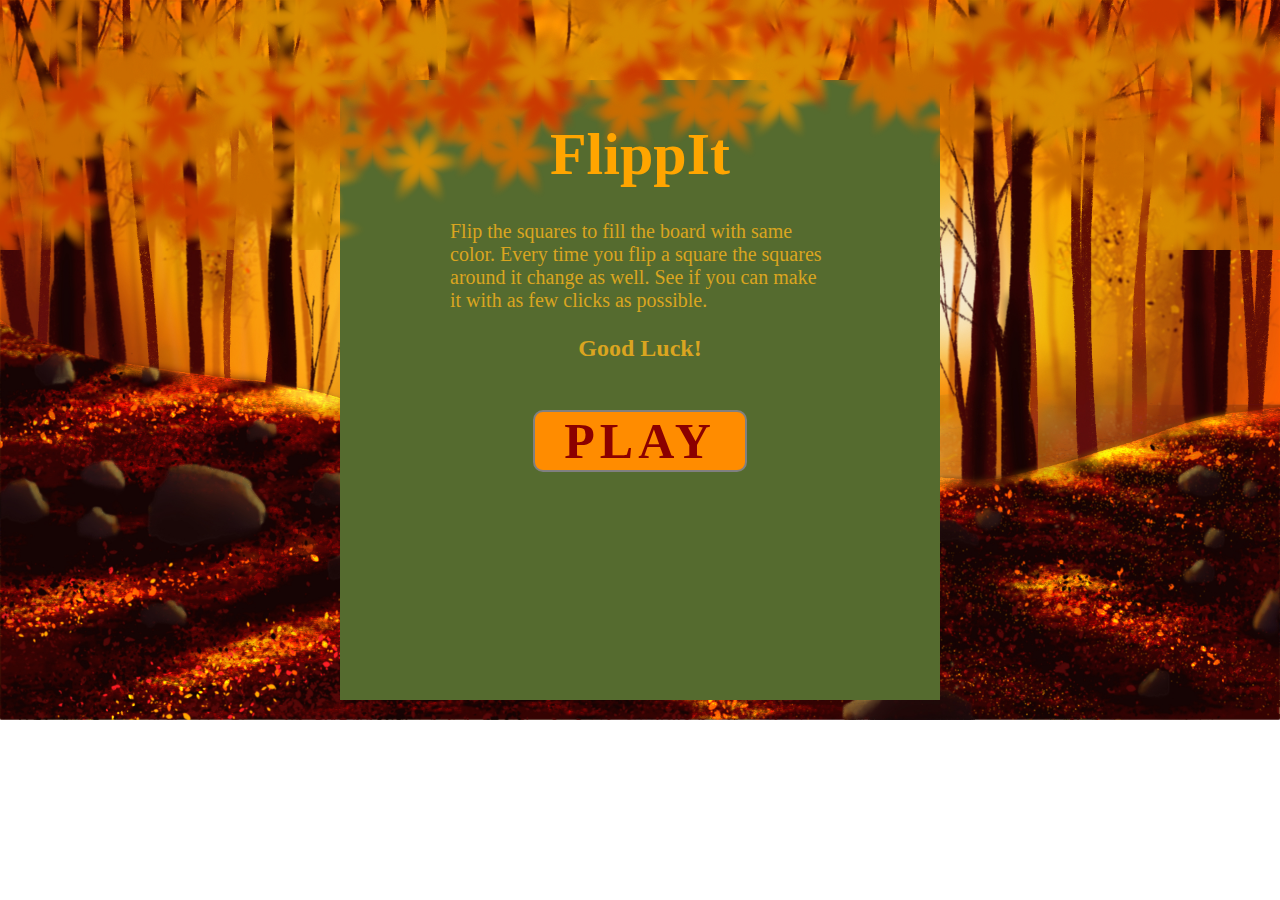
==== flip_it.html @ 2cf09092 "Finished functionality for testing live" ====
<!DOCTYPE html>
<html>
    <head>
        <title>FlipIt</title>
        <link href="./Resources/CSS/FlipIt.css" type="text/css" rel="stylesheet">
        <script src="./Resources/Javascript/FlippIt.js" defer></script>
    </head>
    <body>
       <div id="graph_board">
            <div id="game_head">
                <div id="record">Personal Record: <br><span id="recordValue">No record yet</span></div>
                <h1>FlippIt</h1>
                <div id="counter">
                        <div id="clicks">0</div>
                        <div id="counter-text">Clicks</div>
                </div>
            </div>
        </div>
        <div id="board">
            
            <div id="play_area">
                <div id="instructions"><p>Flip the squares to fill the board 
                    with same color. Every time you flip a square the squares around it 
                    change as well. See if you can make it with as few clicks as possible.<br><br><span>Good Luck!</span></p></div>
                <div id="startButton" class="button">Play</div>
                <div id="cover_left"></div>
                <div id="cover_right"></div>
                <div class="square1" id="1:1"></div>
                <div class="square1" id="1:2"></div>
                <div class="square1" id="1:3"></div>
                <div class="square1" id="1:4"></div>
                <div class="square1" id="1:5"></div>
                <div class="square1" id="1:6"></div>
                <div class="square1" id="2:1"></div>
                <div class="square1" id="2:2"></div>
                <div class="square1" id="2:3"></div>
                <div class="square1" id="2:4"></div>
                <div class="square1" id="2:5"></div>
                <div class="square1" id="2:6"></div>
                <div class="square1" id="3:1"></div>
                <div class="square1" id="3:2"></div>
                <div class="square1" id="3:3"></div>
                <div class="square1" id="3:4"></div>
                <div class="square1" id="3:5"></div>
                <div class="square1" id="3:6"></div>
                <div class="square1" id="4:1"></div>
                <div class="square1" id="4:2"></div>
                <div class="square1" id="4:3"></div>
                <div class="square1" id="4:4"></div>
                <div class="square1" id="4:5"></div>
                <div class="square1" id="4:6"></div>
                <div class="square1" id="5:1"></div>
                <div class="square1" id="5:2"></div>
                <div class="square1" id="5:3"></div>
                <div class="square1" id="5:4"></div>
                <div class="square1" id="5:5"></div>
                <div class="square1" id="5:6"></div>
                <div class="square1" id="6:1"></div>
                <div class="square1" id="6:2"></div>
                <div class="square1" id="6:3"></div>
                <div class="square1" id="6:4"></div>
                <div class="square1" id="6:5"></div>
                <div class="square1" id="6:6"></div>
            </div>
            <div id="menu">
                <div id="newGameButton" class="button">New Game</div>
                <div id="resetButton" class="button">Reset Board</div>
            </div>
        </div>
    </body>
</html>
---- Resources/CSS/FlipIt.css ----
*{
    margin: 0;
    padding: 0;
    color: goldenrod;
}

body{
    background-image: url("../Pictures/autumn.jpg");
    background-size: cover;
    background-repeat: no-repeat;
}

h1{
    text-align: center;
    color: orange;
    height: 80px;
    width: 50%;
    font-size: 60px;
}

h2{
    font-size: 50px;
    margin: 50px 10px;
}

p{
    font-size: 20px;
    margin: 10px;
}

#graph_board{
    position: absolute;
    height: 250px;
    width: 100%;
    background-image: url("../Pictures/graph_board.png");
    background-repeat: no-repeat;
    background-position: center;
    top: 0;
    z-index: 20;
    transition: 1.5s;
}

#game_head{
    width: 600px;
    margin: 120px auto;
    display: flex;
}

#record{
    text-align:center;
    padding-top: 10px;
    background-color: rgba(0,0,0,0.7);
    color: red;
    font-size: 20px;
    height: 60px;
    width: 25%;
    border-radius: 0 0 15px 15px;
    visibility: hidden;
}

#recordValue{
    color: red;
}

#counter{
    height: 50px;
    width: 25%;
    border-radius: 0 0 10px 10px;
    color: red;
    transition: 0.5s;
    visibility: hidden;
}
#counter-text{
    width: 50%;
    height: 25px;
    text-align: center;
    font-size: 15px;
    font-weight: Bold;
    color: red;
    background-color: rgba(0,0,0,0.7);
    margin: 0 auto;
    transition: 0.5s;
    border-radius: 0 0 15px 15px;
    visibility: hidden;
}

#clicks{
    color: red;
    font-size: 20px;
    font-weight: bold;
    text-align: center;
    width: 50%;
    padding-top: 5px;
    background-color: black;
    transition: 0.5s;
    margin: 0 auto;
    visibility: hidden;
}

#board{
    position: relative;
    background-color: rgba(0, 0, 0, 0.8);
    height:620px;
    width: 600px;
    margin: 80px auto 0px;
}

#play_area{
    display: flex;
    flex-wrap: wrap;
    justify-content: center;
    width: 480px;
    height: 480px;
    margin: auto;
    padding-top: 20px;

}

#cover_left{
    position:absolute;
    bottom: 0;
    left: 0;
    background-color:darkolivegreen;
    width: 300px;
    height: 620px;
    transition: 1s;
    z-index: 10;
}

#cover_right{
    position:absolute;
    bottom: 0;
    right: 0;
    background-color:darkolivegreen;
    width: 300px;
    height: 620px;
    transition: 1s;
    z-index: 10;
}

.square1{
    height: 80px;
    width: 80px;
    background-size:cover;
    background-image: url("../Pictures/blue_square_1.png");
}

.square2{
    height: 80px;
    width: 80px;
    background-size:cover;
    background-image: url("../Pictures/blue_square_4.png");
}

.square3{
    height: 80px;
    width: 80px;
    background-size:cover;
    background-image: url("../Pictures/blue_square_2.png");
}

.square4{
    height: 80px;
    width: 80px;
    background-size:cover;
    background-image: url("../Pictures/blue_square_5.png");
}

#menu{
    margin: 30px auto;
    text-align:center;
}

.button{
    display:inline;
    font-size: 30px;
    text-transform:uppercase;
    letter-spacing: 0.1em;
    color: darkred;
    font-weight: bold;
    text-align: center;
    background-color:darkorange;
    border: 2px solid grey;
    margin: 30px 20px;
    transition: 0.5s;
    border-radius: 10px;
}

.button:hover{
    cursor: pointer;
    color: darkred;
    text-shadow: 2px 2px 6px black;
    border: 2px solid darkred;
}

.button:active{
    color: black;
    background-color:olive;
    border: 2px solid lightgreen;
    transition: 0s;
}

#startButton{
    position:absolute;
    width: 210px;
    top: 300px;
    z-index: 15;
    font-size: 50px;
}

#instructions{
    position:absolute;
    width: 400px;
    top: 130px;
    z-index: 15;
}

#instructions p{
    font-size: 20px;
}

#instructions span{
    display: block;
    text-align: center;
    font-size: 24px;
    font-weight: bold;
}

#win_screen{
    height: 500px;
    width: 500px;
    text-align: center;
}
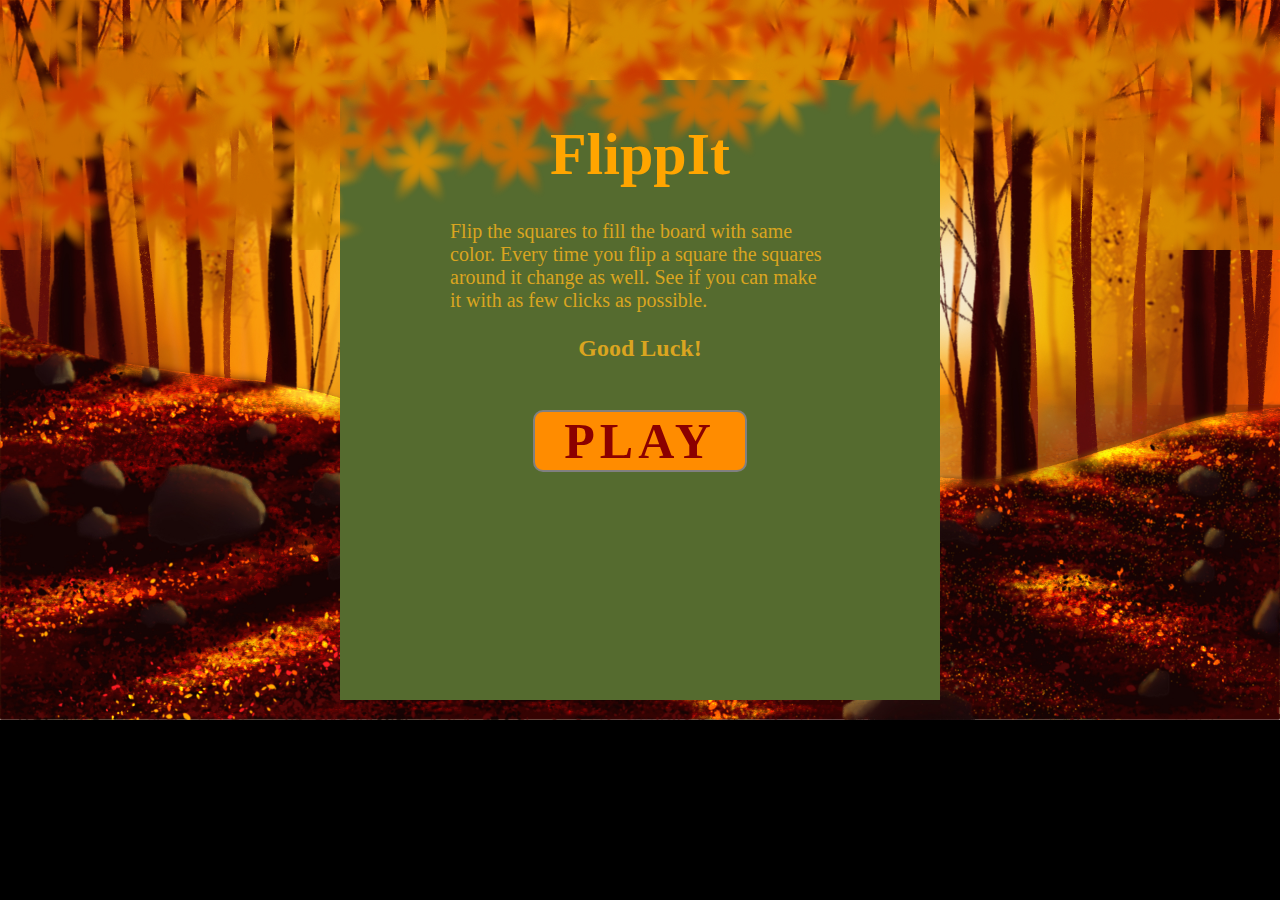
==== commit a6e5571a: "test4" ====
--- a/flip_it.html
+++ b/flip_it.html
@@ -8,7 +8,7 @@
     <body>
        <div id="graph_board">
             <div id="game_head">
-                <div id="record">Personal Record: <br><span id="recordValue">No record yet</span></div>
+                <div id="record">Record <br><span id="recordValue"></span></div>
                 <h1>FlippIt</h1>
                 <div id="counter">
                         <div id="clicks">0</div>
--- a/Resources/CSS/FlipIt.css
+++ b/Resources/CSS/FlipIt.css
@@ -8,13 +8,12 @@
     background-image: url("../Pictures/autumn.jpg");
     background-size: cover;
     background-repeat: no-repeat;
+    background-color: black; 
 }
 
 h1{
-    text-align: center;
+    display: inline;
     color: orange;
-    height: 80px;
-    width: 50%;
     font-size: 60px;
 }
 
@@ -41,21 +40,24 @@
 }
 
 #game_head{
+    text-align: center;
     width: 600px;
     margin: 120px auto;
-    display: flex;
 }
 
 #record{
     text-align:center;
+    display: inline;
+    float: left;
     padding-top: 10px;
-    background-color: rgba(0,0,0,0.7);
-    color: red;
-    font-size: 20px;
-    height: 60px;
-    width: 25%;
+    background-color: rgba(0,0,0,0.8);
+    color: red;
+    font-size: 20px;
+    height: 50px;
+    width: 80px;
     border-radius: 0 0 15px 15px;
-    visibility: hidden;
+    opacity: 0;
+    transition: 0.5s;
 }
 
 #recordValue{
@@ -63,25 +65,25 @@
 }
 
 #counter{
+    display: inline;
+    float: right;
     height: 50px;
-    width: 25%;
+    width: 80px;
     border-radius: 0 0 10px 10px;
-    color: red;
-    transition: 0.5s;
-    visibility: hidden;
+    background-color: rgba(0,0,0,0.8);
+    color: red;
+    transition: 0.5s;
+    opacity: 0;
 }
 #counter-text{
-    width: 50%;
     height: 25px;
     text-align: center;
     font-size: 15px;
     font-weight: Bold;
     color: red;
-    background-color: rgba(0,0,0,0.7);
     margin: 0 auto;
     transition: 0.5s;
     border-radius: 0 0 15px 15px;
-    visibility: hidden;
 }
 
 #clicks{
@@ -89,12 +91,9 @@
     font-size: 20px;
     font-weight: bold;
     text-align: center;
-    width: 50%;
     padding-top: 5px;
-    background-color: black;
     transition: 0.5s;
     margin: 0 auto;
-    visibility: hidden;
 }
 
 #board{
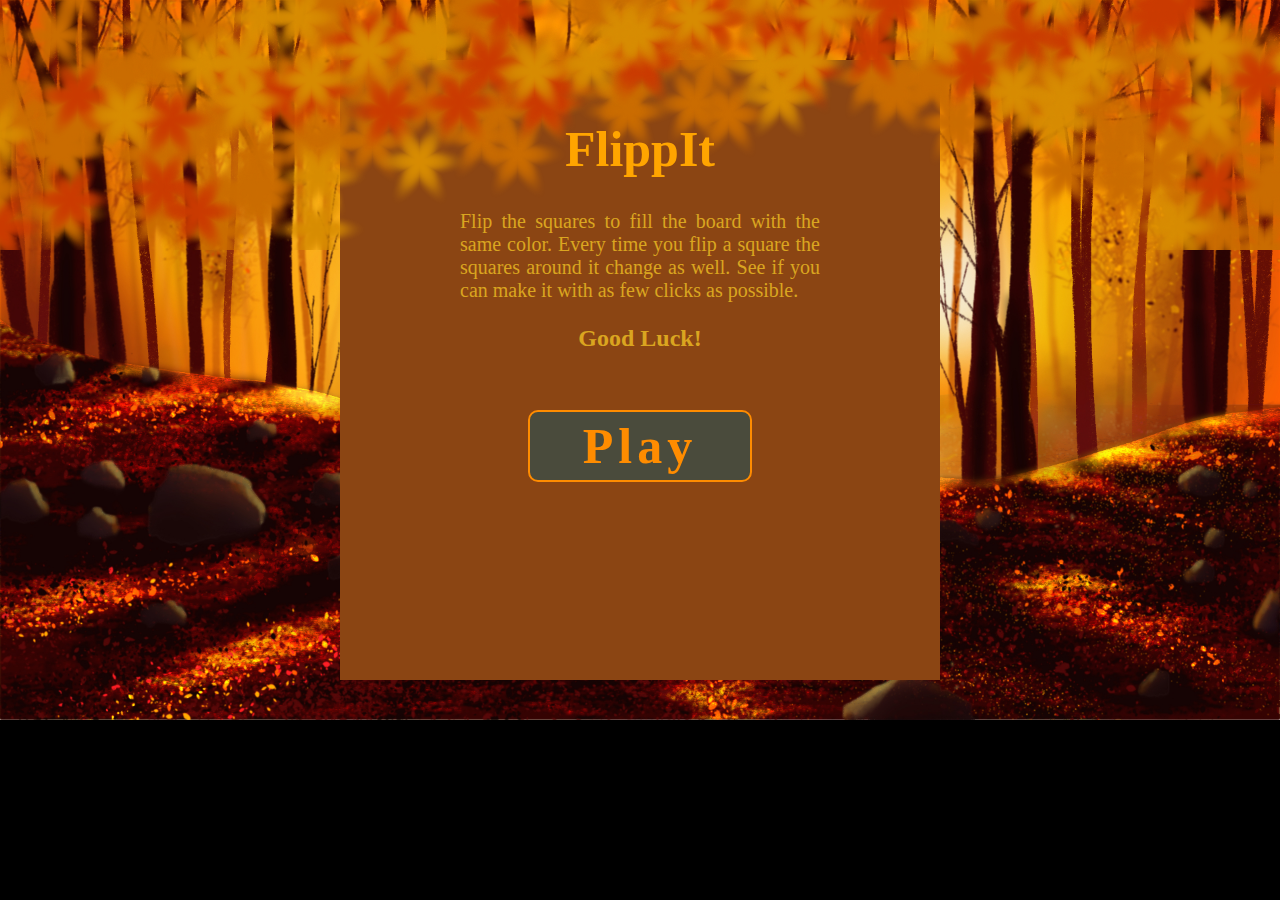
==== commit 01f5d9c1: "instructions  button + graphic change" ====
--- a/flip_it.html
+++ b/flip_it.html
@@ -4,11 +4,12 @@
         <title>FlipIt</title>
         <link href="./Resources/CSS/FlipIt.css" type="text/css" rel="stylesheet">
         <script src="./Resources/Javascript/FlippIt.js" defer></script>
+        <meta name="viewport" content="width=device-width, initial-scale=1">
     </head>
     <body>
        <div id="graph_board">
             <div id="game_head">
-                <div id="record">Record <br><span id="recordValue"></span></div>
+                <div id="record">Record <br><span id="record_value"></span></div>
                 <h1>FlippIt</h1>
                 <div id="counter">
                         <div id="clicks">0</div>
@@ -17,12 +18,11 @@
             </div>
         </div>
         <div id="board">
-            
             <div id="play_area">
                 <div id="instructions"><p>Flip the squares to fill the board 
-                    with same color. Every time you flip a square the squares around it 
+                    with the same color. Every time you flip a square the squares around it 
                     change as well. See if you can make it with as few clicks as possible.<br><br><span>Good Luck!</span></p></div>
-                <div id="startButton" class="button">Play</div>
+                <div id="start_button" class="button">Play</div>
                 <div id="cover_left"></div>
                 <div id="cover_right"></div>
                 <div class="square1" id="1:1"></div>
@@ -63,9 +63,11 @@
                 <div class="square1" id="6:6"></div>
             </div>
             <div id="menu">
-                <div id="newGameButton" class="button">New Game</div>
-                <div id="resetButton" class="button">Reset Board</div>
+                <div id="new_game_button" class="button">New Game</div>
+                <div id="reset_button" class="button">Reset Board</div>
+                <div id="rules_button" class="button">Rules</div>
             </div>
         </div>
+           
     </body>
 </html>--- a/Resources/CSS/FlipIt.css
+++ b/Resources/CSS/FlipIt.css
@@ -12,9 +12,10 @@
 }
 
 h1{
+    width: 50%;
     display: inline;
     color: orange;
-    font-size: 60px;
+    font-size: 50px;
 }
 
 h2{
@@ -40,19 +41,22 @@
 }
 
 #game_head{
+    position: relative;
     text-align: center;
     width: 600px;
     margin: 120px auto;
 }
 
 #record{
+    position:absolute;
+    top: 0;
+    left: 0;
     text-align:center;
-    display: inline;
-    float: left;
-    padding-top: 10px;
+    padding-top: 5px;
     background-color: rgba(0,0,0,0.8);
     color: red;
     font-size: 20px;
+    font-weight: bold;
     height: 50px;
     width: 80px;
     border-radius: 0 0 15px 15px;
@@ -60,13 +64,14 @@
     transition: 0.5s;
 }
 
-#recordValue{
+#record_value{
     color: red;
 }
 
 #counter{
-    display: inline;
-    float: right;
+    position: absolute;
+    top: 0;
+    right: 0;
     height: 50px;
     width: 80px;
     border-radius: 0 0 10px 10px;
@@ -99,7 +104,7 @@
 #board{
     position: relative;
     background-color: rgba(0, 0, 0, 0.8);
-    height:620px;
+    height: 600px;
     width: 600px;
     margin: 80px auto 0px;
 }
@@ -119,7 +124,7 @@
     position:absolute;
     bottom: 0;
     left: 0;
-    background-color:darkolivegreen;
+    background-color:saddlebrown;
     width: 300px;
     height: 620px;
     transition: 1s;
@@ -130,7 +135,7 @@
     position:absolute;
     bottom: 0;
     right: 0;
-    background-color:darkolivegreen;
+    background-color:saddlebrown;
     width: 300px;
     height: 620px;
     transition: 1s;
@@ -166,40 +171,29 @@
 }
 
 #menu{
-    margin: 30px auto;
     text-align:center;
+    display: flex;
+    align-items: center;
+    justify-content: space-around;
 }
 
 .button{
+    cursor:default;
     display:inline;
-    font-size: 30px;
-    text-transform:uppercase;
+    font-size: 25px;
     letter-spacing: 0.1em;
-    color: darkred;
-    font-weight: bold;
-    text-align: center;
-    background-color:darkorange;
-    border: 2px solid grey;
-    margin: 30px 20px;
+    color: darkorange;
+    font-weight: bold;
+    text-align: center;
+    background-color: rgba(47,79,79,0.7);
+    border: 2px solid darkorange;
+    margin: 30px 5px;
+    padding: 5px;
     transition: 0.5s;
     border-radius: 10px;
 }
 
-.button:hover{
-    cursor: pointer;
-    color: darkred;
-    text-shadow: 2px 2px 6px black;
-    border: 2px solid darkred;
-}
-
-.button:active{
-    color: black;
-    background-color:olive;
-    border: 2px solid lightgreen;
-    transition: 0s;
-}
-
-#startButton{
+#start_button{
     position:absolute;
     width: 210px;
     top: 300px;
@@ -210,12 +204,15 @@
 #instructions{
     position:absolute;
     width: 400px;
+    height: 210px;
     top: 130px;
     z-index: 15;
 }
 
 #instructions p{
     font-size: 20px;
+    margin: auto 20px;
+    text-align: justify;
 }
 
 #instructions span{
@@ -223,6 +220,19 @@
     text-align: center;
     font-size: 24px;
     font-weight: bold;
+}
+
+#exit_instructions{
+    color: white;
+    height: 20px;
+    width: 20px;
+    text-align: center;
+    margin: 3px 3px 20px auto;
+    font-size: 20px;
+    background-color: black;
+    padding: 5px;
+    cursor: pointer;
+
 }
 
 #win_screen{
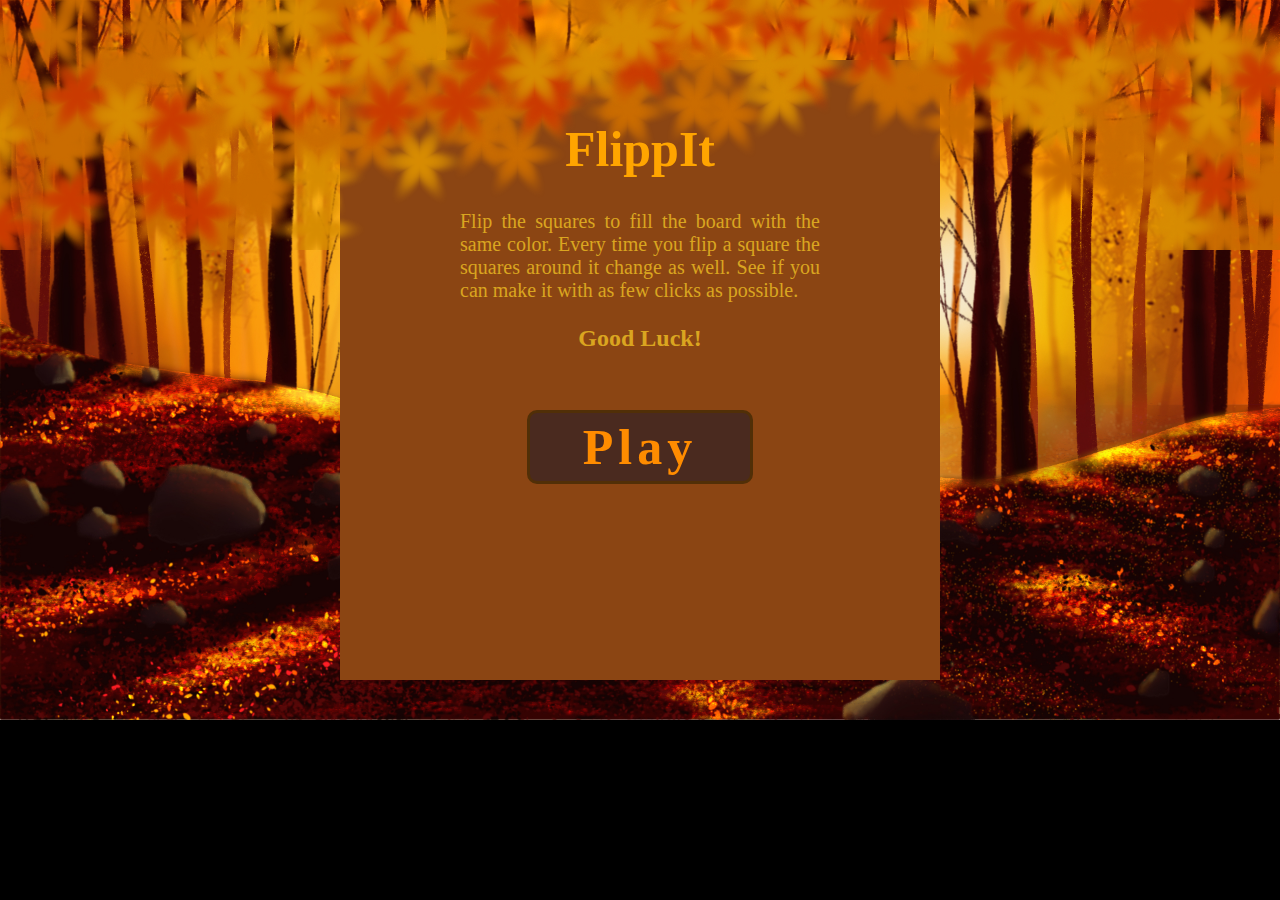
==== commit b490ef89: "Amending scaling for mobile" ====
--- a/flip_it.html
+++ b/flip_it.html
@@ -4,7 +4,7 @@
         <title>FlipIt</title>
         <link href="./Resources/CSS/FlipIt.css" type="text/css" rel="stylesheet">
         <script src="./Resources/Javascript/FlippIt.js" defer></script>
-        <meta name="viewport" content="width=device-width, initial-scale=1">
+        <meta name="viewport" content="width=device-width, initial-scale=1.0">
     </head>
     <body>
        <div id="graph_board">
--- a/Resources/CSS/FlipIt.css
+++ b/Resources/CSS/FlipIt.css
@@ -32,6 +32,7 @@
     position: absolute;
     height: 250px;
     width: 100%;
+    min-width: 600px;
     background-image: url("../Pictures/graph_board.png");
     background-repeat: no-repeat;
     background-position: center;
@@ -185,8 +186,8 @@
     color: darkorange;
     font-weight: bold;
     text-align: center;
-    background-color: rgba(47,79,79,0.7);
-    border: 2px solid darkorange;
+    background-color: rgb(74, 42, 31);
+    border: 3px solid rgb(81, 47, 7);
     margin: 30px 5px;
     padding: 5px;
     transition: 0.5s;
@@ -204,7 +205,6 @@
 #instructions{
     position:absolute;
     width: 400px;
-    height: 210px;
     top: 130px;
     z-index: 15;
 }
@@ -220,18 +220,21 @@
     text-align: center;
     font-size: 24px;
     font-weight: bold;
+    padding-bottom: 20px;
 }
 
 #exit_instructions{
-    color: white;
+    color: darkorange;
     height: 20px;
     width: 20px;
     text-align: center;
     margin: 3px 3px 20px auto;
     font-size: 20px;
-    background-color: black;
+    background-color: rgb(74, 42, 31);
     padding: 5px;
     cursor: pointer;
+    border: 2px solid rgb(81 47 7);
+    transition: 0.1s;
 
 }
 
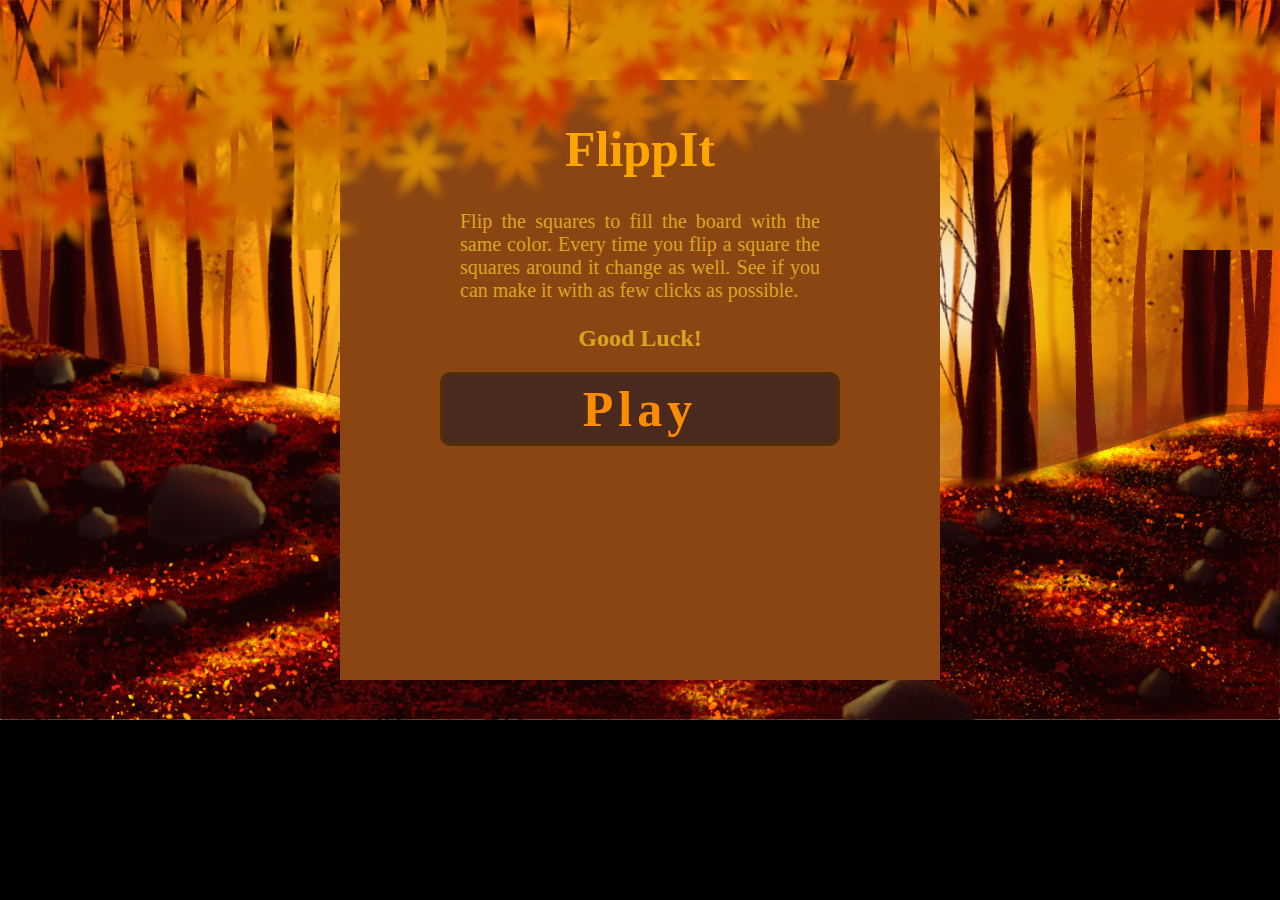
==== commit 480d2dd4: "Adding parameters to media screen mobile" ====
--- a/flip_it.html
+++ b/flip_it.html
@@ -2,7 +2,7 @@
 <html>
     <head>
         <title>FlipIt</title>
-        <link href="./Resources/CSS/FlipIt.css" type="text/css" rel="stylesheet">
+        <link href="./Resources/CSS/FlipIt.css" type="text/css" rel="stylesheet"/>
         <script src="./Resources/Javascript/FlippIt.js" defer></script>
         <meta name="viewport" content="width=device-width, initial-scale=1.0">
     </head>
@@ -21,8 +21,9 @@
             <div id="play_area">
                 <div id="instructions"><p>Flip the squares to fill the board 
                     with the same color. Every time you flip a square the squares around it 
-                    change as well. See if you can make it with as few clicks as possible.<br><br><span>Good Luck!</span></p></div>
-                <div id="start_button" class="button">Play</div>
+                    change as well. See if you can make it with as few clicks as possible.<br><br><span>Good Luck!</span></p>
+                    <div id="start_button" class="button">Play</div>
+                </div>
                 <div id="cover_left"></div>
                 <div id="cover_right"></div>
                 <div class="square1" id="1:1"></div>
--- a/Resources/CSS/FlipIt.css
+++ b/Resources/CSS/FlipIt.css
@@ -121,53 +121,44 @@
 
 }
 
-#cover_left{
+#cover_left, #cover_right{
     position:absolute;
     bottom: 0;
+    background-color:saddlebrown;
+    width: 51%;
+    height: 100%;
+    transition: 1s;
+}
+
+#cover_left{
     left: 0;
-    background-color:saddlebrown;
-    width: 300px;
-    height: 620px;
-    transition: 1s;
+    z-index: 12;
+}
+
+#cover_right{
+    right: 0;
     z-index: 10;
 }
 
-#cover_right{
-    position:absolute;
-    bottom: 0;
-    right: 0;
-    background-color:saddlebrown;
-    width: 300px;
-    height: 620px;
-    transition: 1s;
-    z-index: 10;
-}
-
-.square1{
+.square1, .square2, .square3, .square4 {
     height: 80px;
     width: 80px;
     background-size:cover;
+}
+
+.square1{
     background-image: url("../Pictures/blue_square_1.png");
 }
 
 .square2{
-    height: 80px;
-    width: 80px;
-    background-size:cover;
     background-image: url("../Pictures/blue_square_4.png");
 }
 
 .square3{
-    height: 80px;
-    width: 80px;
-    background-size:cover;
     background-image: url("../Pictures/blue_square_2.png");
 }
 
 .square4{
-    height: 80px;
-    width: 80px;
-    background-size:cover;
     background-image: url("../Pictures/blue_square_5.png");
 }
 
@@ -176,6 +167,7 @@
     display: flex;
     align-items: center;
     justify-content: space-around;
+    height: 20%;
 }
 
 .button{
@@ -195,11 +187,12 @@
 }
 
 #start_button{
-    position:absolute;
-    width: 210px;
-    top: 300px;
+    box-sizing: border-box;
+    width: 100%;
     z-index: 15;
     font-size: 50px;
+    display: block;
+    margin: 0;
 }
 
 #instructions{
@@ -242,4 +235,51 @@
     height: 500px;
     width: 500px;
     text-align: center;
+}
+
+@media screen and (max-width: 500px){
+
+    #graph_board{
+        min-width: 300px;
+    }
+
+    .square1, .square2, .square3, .square4 {
+        width: 40px;
+        height: 40px;
+    }
+
+    #play_area{
+        width: 240px;
+        height: 240px;
+        padding-top: 10px;
+    }
+
+    #board{
+        height: 300px;
+        width: 300px;
+    }
+
+    #game_head, #instructions{
+        width: 300px;
+    }
+
+    #instructions{
+        top: 90px;
+    }
+
+    h1{
+        font-size: 30px;
+    }
+
+    .button, #instructions p{
+        font-size: 15px;
+    }
+
+    #start_button{
+        font-size: 25px;
+        top: 210px;
+        width: 80%;
+        margin: auto;
+    }
+    
 }